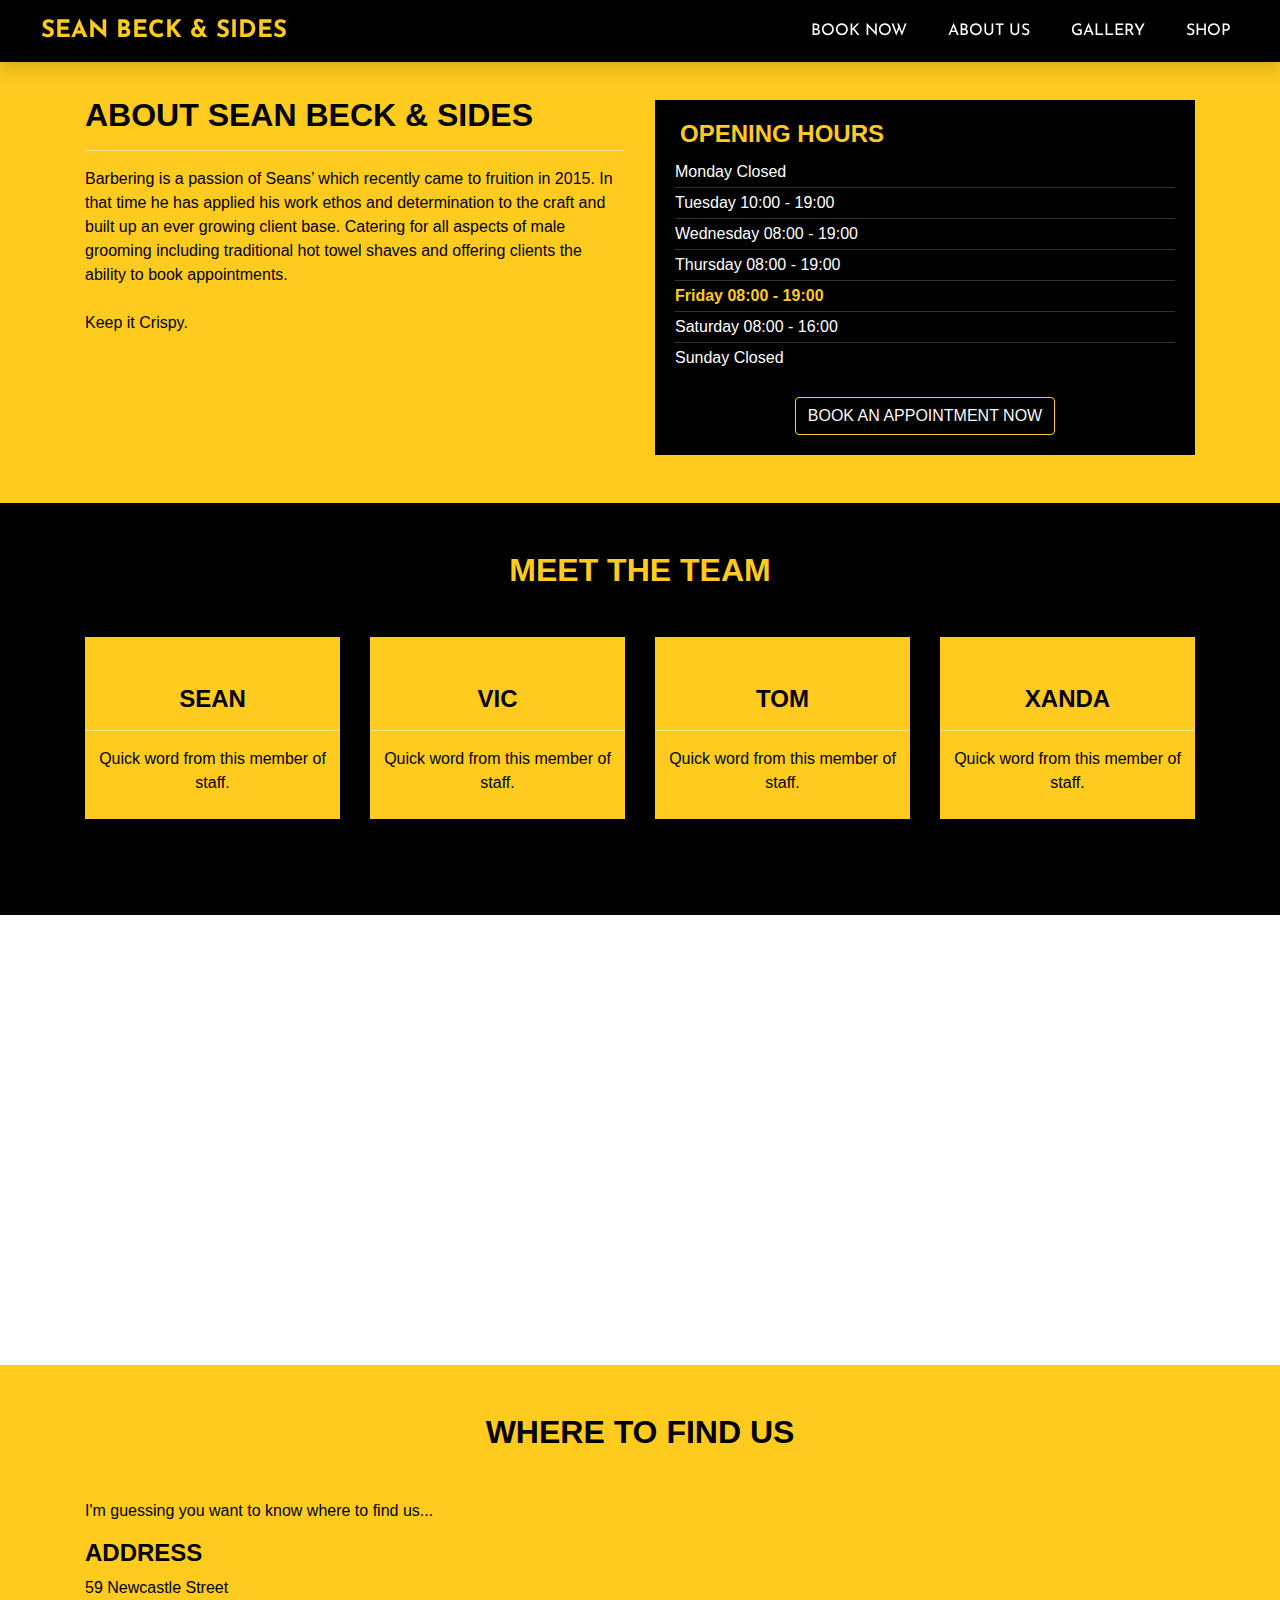
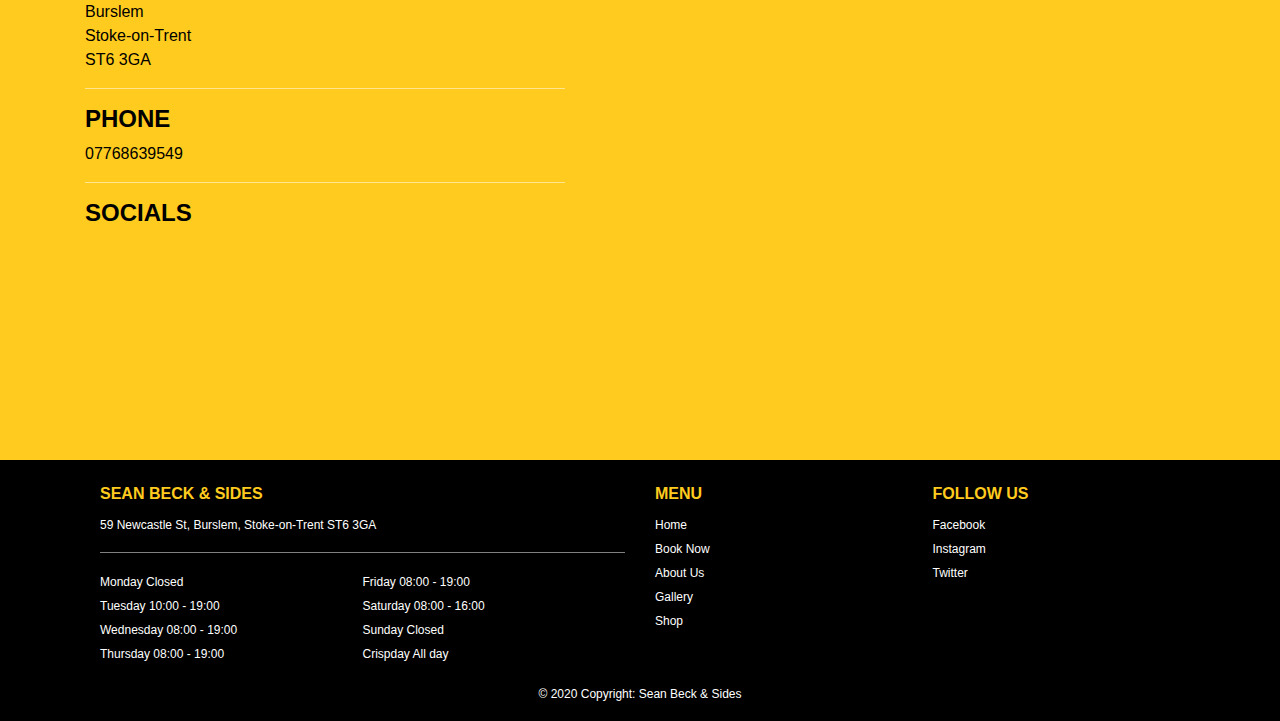
==== about.html @ 90af75e5 "Add files via upload" ====
<!DOCTYPE html>
<html lang="en">

<head>
    <meta charset="UTF-8">
    <meta name="viewport" content="width=device-width, initial-scale=1.0">
    <meta http-equiv="X-UA-Compatible" content="ie=edge">
    <title>Sean Beck & Sides</title>

    <!-- BOOTSTRAP CSS -->
    <link href="https://fonts.googleapis.com/css2?family=Josefin+Sans:wght@400;700&display=swap" rel="stylesheet">
    <link rel="stylesheet" href="https://stackpath.bootstrapcdn.com/bootstrap/4.4.1/css/bootstrap.min.css"
        integrity="sha384-Vkoo8x4CGsO3+Hhxv8T/Q5PaXtkKtu6ug5TOeNV6gBiFeWPGFN9MuhOf23Q9Ifjh" crossorigin="anonymous">
    <link rel="stylesheet" href="style.css">
    <script src="//netdna.bootstrapcdn.com/bootstrap/3.0.0/js/bootstrap.min.js"></script>
    <script src="//code.jquery.com/jquery-1.11.1.min.js"></script>
    <script src="script.js"></script>
    <link rel="stylesheet" href="https://use.fontawesome.com/releases/v5.13.0/css/all.css"
        integrity="sha384-Bfad6CLCknfcloXFOyFnlgtENryhrpZCe29RTifKEixXQZ38WheV+i/6YWSzkz3V" crossorigin="anonymous">


</head>

<body>
    <!-- NAV BAR -->
    <nav class="navbar navbar-expand-lg navbar fixed-top shadow ">
        <a class="navbar-brand" href="index.html">SEAN BECK & SIDES</a>
        <button class="navbar-toggler" type="button" data-toggle="collapse" data-target="#navbarNav"
            aria-controls="navbarNav" aria-expanded="false" aria-label="Toggle navigation">
            <span class="navbar-toggler-icon"></span>
        </button>
        <div class="collapse navbar-collapse" id="navbarNav">
            <ul class="navbar-nav ml-auto float-right">
                <li class="nav-item">
                    <a class="nav-link" href="#">BOOK NOW <span class="sr-only">(current)</span></a>
                </li>
                <li class="nav-item">
                    <a class="nav-link" href="#">ABOUT US <span class="sr-only">(current)</span></a>
                </li>
                <li class="nav-item">
                    <a class="nav-link" href="gallery.html">GALLERY</a>
                </li>
                <li class="nav-item">
                    <a class="nav-link" href="#">SHOP</a>
                </li>
            </ul>
        </div>
    </nav>

    <div class="container-fluid mybg1 py-5">
        <div class="container">
            <div class="row">
                <div class="col-6 mt-5">
                    <div class="mybox1">
                        <h1>ABOUT SEAN BECK & SIDES</h1>
                        <hr />
                        <p>Barbering is a passion of Seans’ which recently came to fruition in 2015. In that time he has
                            applied his work ethos and determination to the craft and built up an ever growing client
                            base. Catering for all aspects of male grooming including traditional hot towel shaves and
                            offering clients the ability to book appointments.<br><br>
                            Keep it Crispy.
                        </p>                    </div>
                </div>
                <div class="col-6 mt-5">
                    <div class="mybox1">
                        <div class="business-hours mt-1">
                            <h2 class="title">Opening Hours</h2>
                            <ul class="list-unstyled opening-hours">
                                <li>Monday <span class="pull-right">Closed</span></li>
                                <li>Tuesday <span class="pull-right">10:00 - 19:00</span></li>
                                <li>Wednesday <span class="pull-right">08:00 - 19:00</span></li>
                                <li>Thursday <span class="pull-right">08:00 - 19:00</span></li>
                                <li>Friday <span class="pull-right">08:00 - 19:00</span></li>
                                <li>Saturday <span class="pull-right">08:00 - 16:00</span></li>
                                <li>Sunday <span class="pull-right">Closed</span></li>
                            </ul>
                            <div class="text-center "><button type="button" class="btn btn-outline-light mt-2 ">BOOK AN
                                    APPOINTMENT NOW</button></div>
                        </div>

                    </div>
                </div>
            </div>
        </div>
    </div>

    

    <div class="container-fluid mybg2 py-5">
        <div class="container text-center ">
            <h3>MEET THE TEAM</h3>
            <div class="row my-5 text-center">
                <div class="col">
                    <div class="mybox2 pb-2">
                        <img src="images/sean.png" class="img-fluid py-4" alt="">
                        <h2>SEAN</h2>
                        <hr />
                        <p>Quick word from this member of staff.</p>
                    </div>
                </div>
                <div class="col">
                    <div class="mybox2 pb-2">
                        <img src="images/vick.png" class="img-fluid py-4" alt="">
                        <h2>VIC</h2>
                        <hr />
                        <p>Quick word from this member of staff.</p>
                    </div>
                </div>
                <div class="col">
                    <div class="mybox2 pb-2">
                        <img src="images/tom.jpg" class="img-fluid py-4" alt="">
                        <h2>TOM</h2>
                        <hr />
                        <p>Quick word from this member of staff.</p>
                    </div>
                </div>
                <div class="col">
                    <div class="mybox2 pb-2">
                        <img src="images/xand.png" class="img-fluid py-4" alt="">
                        <h2>XANDA</h2>
                        <hr />
                        <p>Quick word from this member of staff.</p>
                    </div>
                </div>
            </div>
        </div>
    </div>

    <div class="container-fluid mybg4"></div>

    <div class="container-fluid mybg1 py-5">
        <div class="container text-center">
            <h1>WHERE TO FIND US</h1>
            <div class="row my-5 text-left">
                <div class="col">
                    <div class="mybox1 pb-2">
                        <p>I'm guessing you want to know where to find us...</p>
                        <h2>ADDRESS</h2>
                        <p>59 Newcastle Street <br> Burslem<br> Stoke-on-Trent <br>ST6 3GA</p>
                        <hr />
                        <h2>PHONE</h2>
                        <p>07768639549</p>
                        <hr />
                        <h2>SOCIALS</h2>
                        <a href="https://www.facebook.com/seanbeckandsides"><i class="fab fa-facebook-square"></i></a><a
                            href="https://www.instagram.com/seanbeckandsides"><i class="fab fa-instagram"></i></a><i
                            class="fab fa-twitter-square"></i>
                    </div>
                </div>
                <div class="col">
                    <div class="mybox2 pb-2">
                        <iframe
                            src="https://www.google.com/maps/embed?pb=!1m18!1m12!1m3!1d2398.6965556925334!2d-2.203514384031996!3d53.04379070503097!2m3!1f0!2f0!3f0!3m2!1i1024!2i768!4f13.1!3m3!1m2!1s0x487a43e2dc9d92a7%3A0xc434e4dda5cf7125!2sSean%20Beck%20%26%20Sides!5e0!3m2!1sen!2suk!4v1591116133037!5m2!1sen!2suk"
                            width="600" height="450" frameborder="0" style="border:0;" allowfullscreen=""
                            aria-hidden="false" tabindex="0"></iframe>
                    </div>
                </div>
            </div>
        </div>
    </div>








    <!-- FOOTER -->
    <div class="container-fluid mybg3">
        <div class="container">
            <footer class="page-footer font-small blue pt-4">
                <div class="container-fluid text-center text-md-left">
                    <div class="row">
                        <div class="col-md-6 mt-md-0 mt-3">
                            <h4 class="text-uppercase">Sean Beck & Sides</h4>
                            <p1>59 Newcastle St, Burslem, Stoke-on-Trent ST6 3GA</p1><br>
                            <hr />
                            <div class="row1">
                                <div class="column">
                                    <p1>Monday Closed</p1><br>
                                    <p1>Tuesday 10:00 - 19:00</p1><br>
                                    <p1>Wednesday 08:00 - 19:00</p1><br>
                                    <p1>Thursday 08:00 - 19:00</p1><br>
                                </div>
                                <div class="column">
                                    <p1>Friday 08:00 - 19:00</p1><br>
                                    <p1>Saturday 08:00 - 16:00</p1><br>
                                    <p1>Sunday Closed</p1><br>
                                    <p1>Crispday All day</p1>
                                </div>
                            </div>

                        </div>
                        <hr class="clearfix w-100 d-md-none pb-3">
                        <div class="col-md-3 mb-md-0 mb-3">
                            <h4 class="text-uppercase">MENU</h4>
                            <ul class="list-unstyled">
                                <li>
                                    <a href="#!">
                                        <p1>Home</p1>
                                    </a>
                                </li>
                                <li>
                                    <a href="#!">
                                        <p1>Book Now</p1>
                                    </a>
                                </li>
                                <li>
                                    <a href="#!">
                                        <p1>About Us</p1>
                                    </a>
                                </li>
                                <li>
                                    <a href="#!">
                                        <p1>Gallery</p1>
                                    </a>
                                </li>
                                <li>
                                    <a href="#!">
                                        <p1>Shop</p1>
                                    </a>
                                </li>
                            </ul>
                        </div>
                        <div class="col-md-3 mb-md-0 mb-3">
                            <h4 class="text-uppercase">Follow Us</h4>
                            <ul class="list-unstyled">
                                <li>
                                    <a href="#!">
                                        <p1>Facebook</p1>
                                    </a>
                                </li>
                                <li>
                                    <a href="#!">
                                        <p1>Instagram</p1>
                                    </a>
                                </li>
                                <li>
                                    <a href="#!">
                                        <p1>Twitter</p1>
                                    </a>
                                </li>
                            </ul>
                        </div>
                    </div>
                </div>
                <div class="footer-copyright text-center py-3">
                    <p1>© 2020 Copyright: Sean Beck & Sides</p1>
                </div>
            </footer>
        </div>
    </div>














    <!-- This is the Bootleg JS -->
    <script src="https://code.jquery.com/jquery-3.4.1.slim.min.js"
        integrity="sha384-J6qa4849blE2+poT4WnyKhv5vZF5SrPo0iEjwBvKU7imGFAV0wwj1yYfoRSJoZ+n"
        crossorigin="anonymous"></script>
    <script src="https://cdn.jsdelivr.net/npm/popper.js@1.16.0/dist/umd/popper.min.js"
        integrity="sha384-Q6E9RHvbIyZFJoft+2mJbHaEWldlvI9IOYy5n3zV9zzTtmI3UksdQRVvoxMfooAo"
        crossorigin="anonymous"></script>
    <script src="https://stackpath.bootstrapcdn.com/bootstrap/4.4.1/js/bootstrap.min.js"
        integrity="sha384-wfSDF2E50Y2D1uUdj0O3uMBJnjuUD4Ih7YwaYd1iqfktj0Uod8GCExl3Og8ifwB6"
        crossorigin="anonymous"></script>
</body>

</html>
---- style.css ----
nav{
    background-color: black;
    font-family: 'Josefin Sans', sans-serif;
}

a.navbar-brand{
   margin-left: 25px;
   font-size: 1.5rem;
   font-weight: 700; 
   color: #ffcb1e;
}

a.nav-link{
    margin-right: 25px;
    font-weight: 400;
    color: white;
}

a.nav-link:hover{
  color: #ffcb1e;
}

header {
    position: relative;
    background-color: black;
    height: 100vh;
    min-height: 25rem;
    width: 100%;
    overflow: hidden;
  }
  
  header video {
    position: absolute;
    top: 50%;
    left: 50%;
    min-width: 100%;
    min-height: 100%;
    width: auto;
    height: auto;
    z-index: 0;
    -ms-transform: translateX(-50%) translateY(-50%);
    -moz-transform: translateX(-50%) translateY(-50%);
    -webkit-transform: translateX(-50%) translateY(-50%);
    transform: translateX(-50%) translateY(-50%);
  }
  
  header .container {
    position: relative;
    z-index: 2;
  }
  
  header .overlay {
    position: absolute;
    top: 0;
    left: 0;
    height: 100%;
    width: 100%;
    background-color: black;
    opacity: 0.5;
    z-index: 1;
  }

  .btn-outline-light {
    border-color: #ffcb1e;
    
}

.btn-outline-light:hover {
    background-color: #ffcb1e;
    border-color: #ffcb1e;
    color: #000000;
    
}

h1 {
  font-size: 2rem;
  font-weight: 700; 
  color: #000000;
}

h2 {
  font-size: 1.5rem;
  font-weight: 700;
  color: black;
}

h3 {
  font-size: 2rem;
  font-weight: 700; 
  color: #ffcb1e;
}

h4 {
  font-size: 1rem;
  font-weight: 700; 
  color: #ffcb1e;
}

.footer {
  background-color: black;
  text-align: center;
  padding-top: 20px;
  padding-bottom: 20px;
}

p {
  font-size: 1rem;
  font-weight: 400;
  color: black;
}

p1 {
  font-size: .75rem;
  font-weight: 400;
  color: white;
}

.page-footer {
  background-color: black;

}

.mybg1 {
  background-color: #ffcb1e;
  background-image: url('images/sbas-51.png');
  background-size: cover; 
}

.mybg2 {
  background-color: #000000;
  background-image: url('images/sbas-51.png');
  background-size: cover; 
}

.mybg3 {
  background-color: #000000;
}

.mybg4 {
  height: 50vh;
  background-image: url('images/45252643_2005067632865547_3010277796774674432_o.jpg');
  background-size: cover;
  background-attachment: fixed;

}


.mybox2 {
  background-color: #ffcb1e;
}

.fab {
  padding-right: 20px;
  font-size: 50px;
  text-align: center;
  text-decoration: none;
  color: black;
}

.footer-socials {
  background-color: teal;

}


.fa:hover {
  opacity: 0.7;
}

.row1 {
  display: flex;
}

.column {
  flex: 50%;
}

hr {
  border-top: 1px solid rgba(255, 255, 255, 0.5);
}

/* OPENING HOURS */
.business-hours {
  background:black; 
  padding: 20px 20px;
  margin-top: -15px;
  position: relative;
  }
  .business-hours:before{
  content: '';
  width: 23px;
  height: 23px;
  background: black;
  position: absolute;
  top: 5px;
  left: -12px;
  transform: rotate(-45deg);
  z-index: -1;
  }
  .business-hours .title {
  font-size: 1.5rem;
  color: #ffcb1e;
  text-transform: uppercase;
  padding-left: 5px;
 
  }
  .business-hours li {
  color: white;
  line-height: 30px;
  border-bottom: 1px solid #333; 
  }
  .business-hours li:last-child {
  border-bottom: none; 
  }
  .business-hours .opening-hours li.today {
  color: #ffcb1e; 
  font-weight: 700;
  }
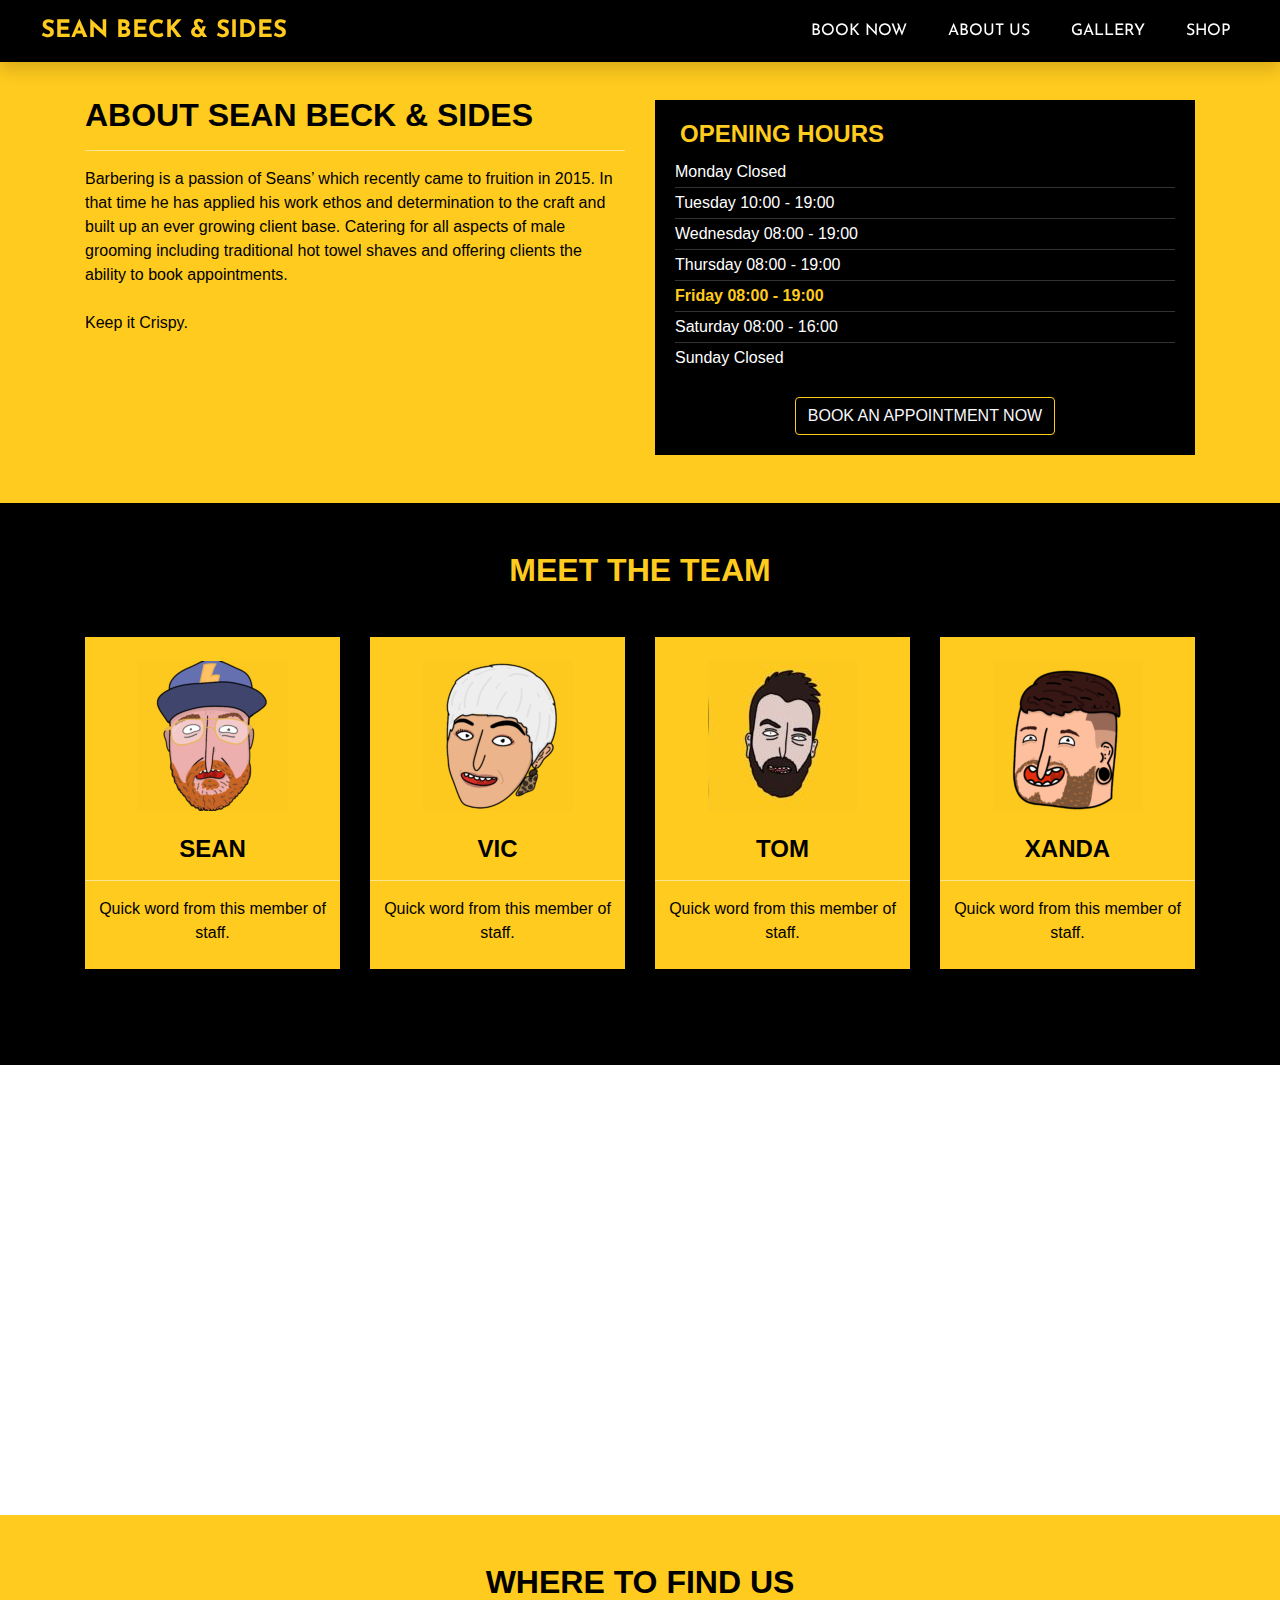
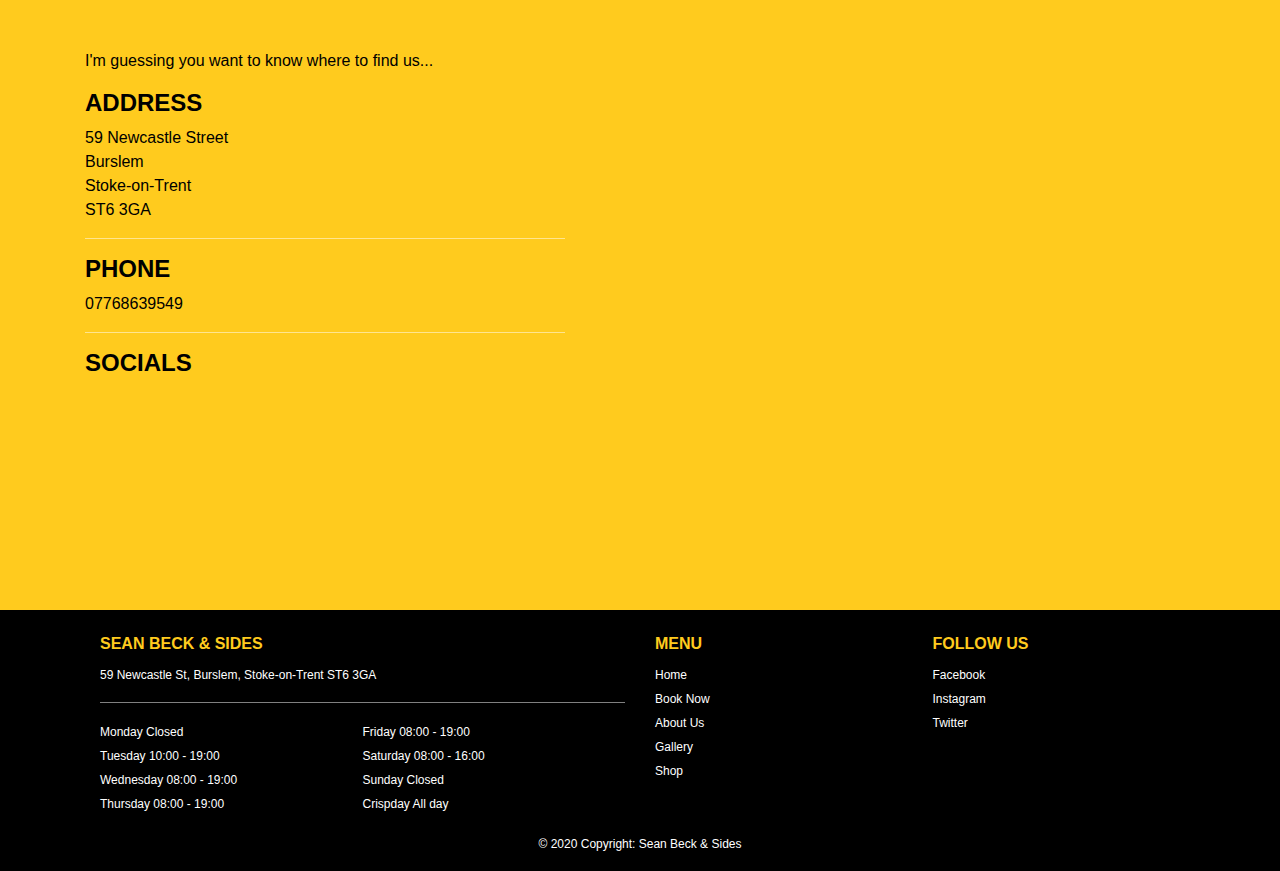
==== commit cf471782: "Update about.html" ====
--- a/about.html
+++ b/about.html
@@ -92,7 +92,7 @@
             <div class="row my-5 text-center">
                 <div class="col">
                     <div class="mybox2 pb-2">
-                        <img src="images/sean.png" class="img-fluid py-4" alt="">
+                        <img src="Images/sean.png" class="img-fluid py-4" alt="">
                         <h2>SEAN</h2>
                         <hr />
                         <p>Quick word from this member of staff.</p>
@@ -100,7 +100,7 @@
                 </div>
                 <div class="col">
                     <div class="mybox2 pb-2">
-                        <img src="images/vick.png" class="img-fluid py-4" alt="">
+                        <img src="Images/vick.png" class="img-fluid py-4" alt="">
                         <h2>VIC</h2>
                         <hr />
                         <p>Quick word from this member of staff.</p>
@@ -108,7 +108,7 @@
                 </div>
                 <div class="col">
                     <div class="mybox2 pb-2">
-                        <img src="images/tom.jpg" class="img-fluid py-4" alt="">
+                        <img src="Images/tom.jpg" class="img-fluid py-4" alt="">
                         <h2>TOM</h2>
                         <hr />
                         <p>Quick word from this member of staff.</p>
@@ -116,7 +116,7 @@
                 </div>
                 <div class="col">
                     <div class="mybox2 pb-2">
-                        <img src="images/xand.png" class="img-fluid py-4" alt="">
+                        <img src="Images/xand.png" class="img-fluid py-4" alt="">
                         <h2>XANDA</h2>
                         <hr />
                         <p>Quick word from this member of staff.</p>
@@ -277,4 +277,4 @@
         crossorigin="anonymous"></script>
 </body>
 
-</html>+</html>
